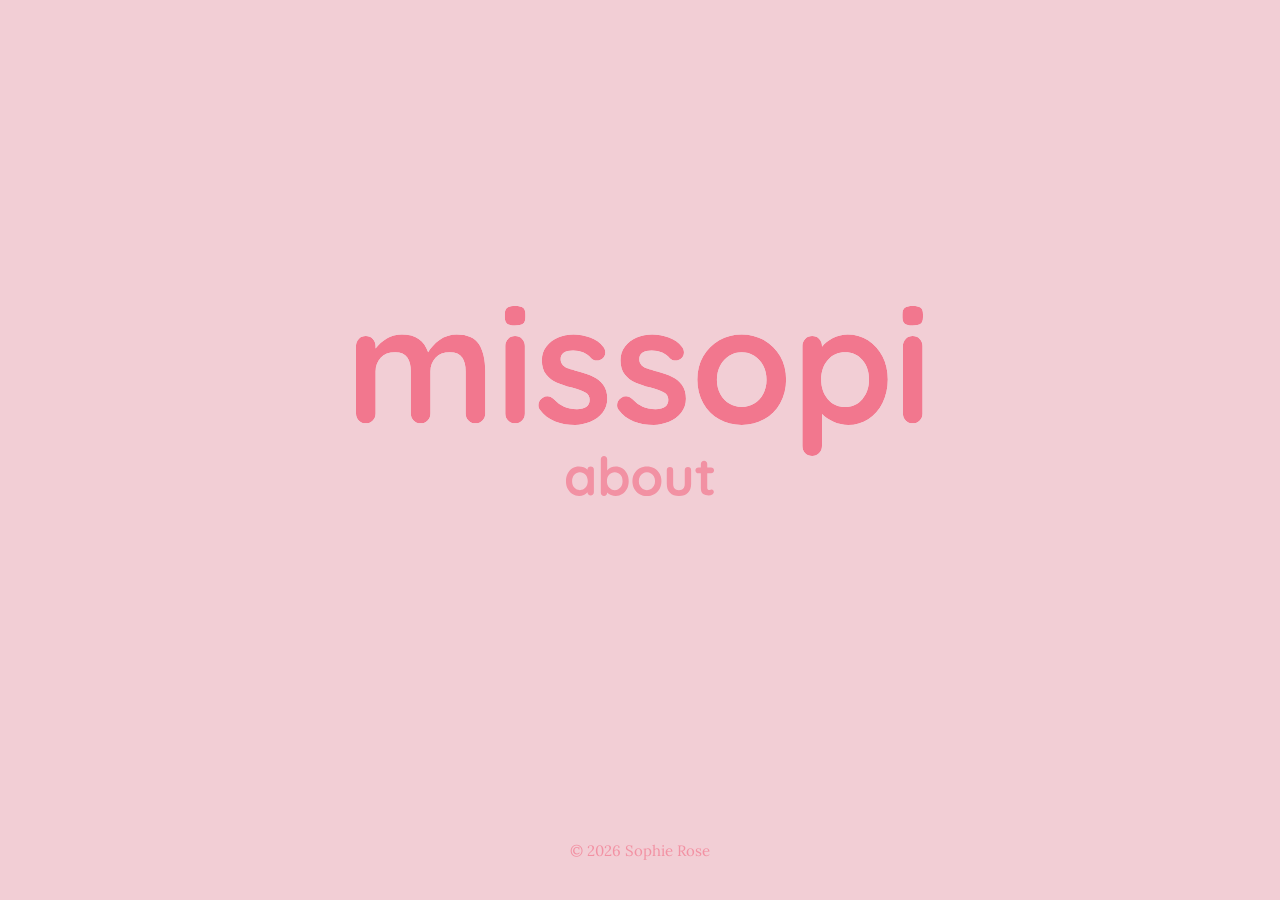
==== about.html @ a9b2e2d7 "Create pages for projects, blog and about links to navigate to" ====
<!doctype html>
<html lang="en" class="h-full">

<head>
  <meta charset="UTF-8">
  <meta name="viewport" content="width=device-width, initial-scale=1.0">
  <title>missopi</title>
  <link
    href="https://fonts.googleapis.com/css2?family=Poppins:wght@400;500;600;700&amp;family=Lora:wght@400;500;600&amp;family=Quicksand:wght@400;500;600;700&amp;display=swap"
    rel="stylesheet">
  <link rel="stylesheet" href="styles.css">
</head>

<body class="h-full w-full page-body font-body">
  <div class="page-content">
    <div class="w-full h-full overflow-auto">
      <div>
        <object id="logo-svg" data="svgs/1-cropped.svg" type="image/svg+xml" aria-label="missopi" width="350"
          height="120"></object>
      </div>
    </div>
    <div class="nav-title">
      <object id="about-svg" data="svgs/about.svg" type="image/svg+xml" aria-label="About missopi" width="180"
        height="40"></object>
    </div>
  </div>

  <!-- footer -->
  <footer class="w-full site-footer">
    <div class="max-w-6xl mx-auto text-center">
      <p class="font-body footer-text">© 2026 Sophie Rose</p>
    </div>
  </footer>
  <script src="scripts.js"></script>
</body>

</html>
---- styles.css ----
body.page-body {
  background: rgba(242, 206, 213);
  margin: 0;
  padding: 0;
  overflow-x: hidden;
  display: flex;
  align-items: center;
  flex-direction: column;
  min-height: 100vh;
}

.page-content {
  flex: 1;
  width: 100%;
  display: flex;
  flex-direction: column;
  align-items: center;
  justify-content: center;
}

.font-body {
  font-family: 'Lora', serif;
}

#logo-svg {
  height: 150px;
  width: auto;
  display: block;
}

#about-svg,
#blog-svg,
#projects-svg {
  opacity: 0;
  pointer-events: none;
}

.nav-links {
  display: flex;
  align-items: center;
  gap: 25px;
}

.nav-title {
  display: flex;
  align-items: flex-start;
}

#blog-svg,
#projects-svg {
  margin-top: 10px;
}

.site-footer {
  padding: 40px 24px;
  display: flex;
  justify-content: center;
  width: 100%;
}

.footer-text {
  color: #f291a3;
  font-size: 15px;
  margin: 0;
}
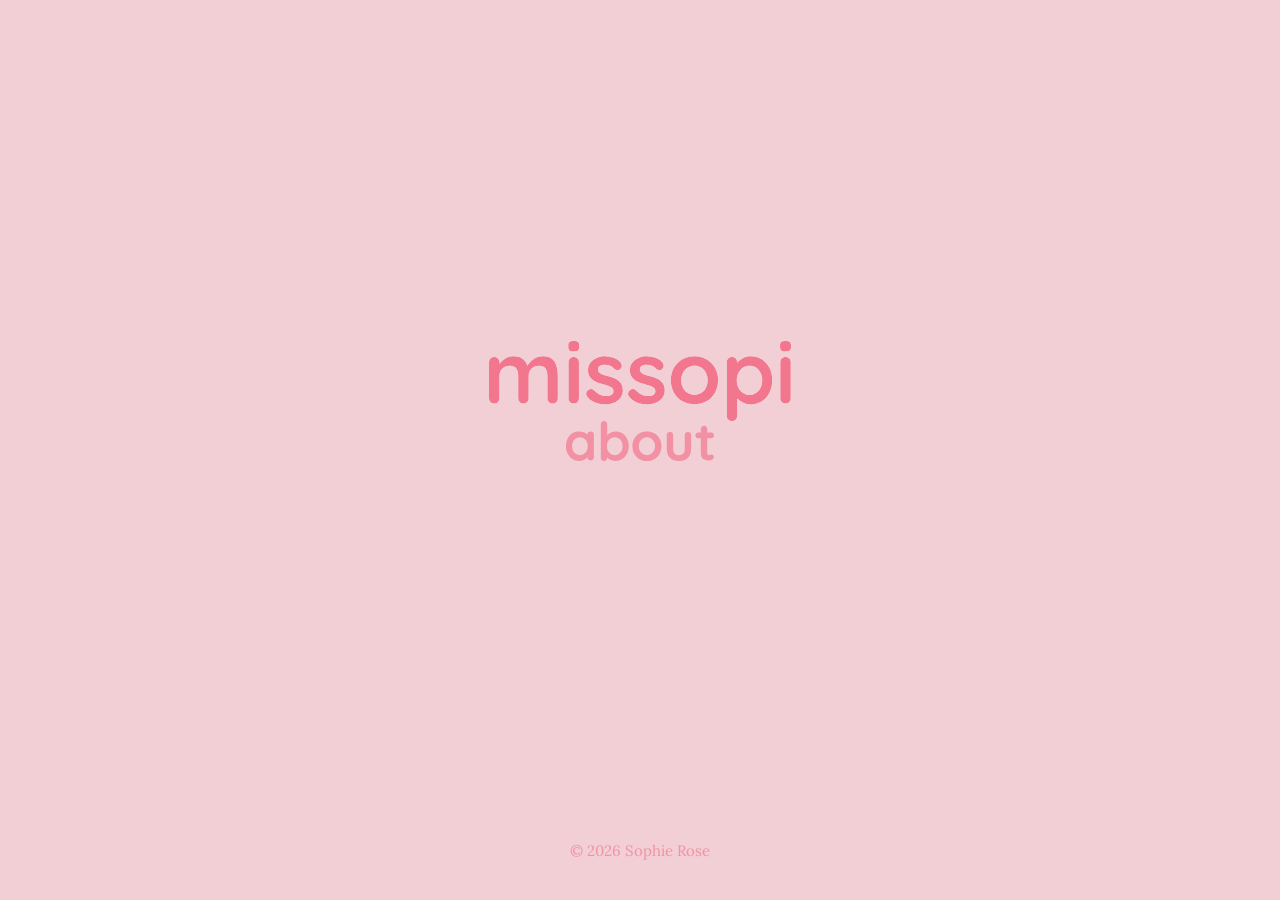
==== commit fd7b5f8c: "Resize missopi logo on linked pages and make it a clickable link to return to index.html" ====
--- a/about.html
+++ b/about.html
@@ -15,8 +15,10 @@
   <div class="page-content">
     <div class="w-full h-full overflow-auto">
       <div>
-        <object id="logo-svg" data="svgs/1-cropped.svg" type="image/svg+xml" aria-label="missopi" width="350"
-          height="120"></object>
+        <a href="index.html">
+          <object id="logo-svg-linked-page" data="svgs/1-cropped.svg" type="image/svg+xml" aria-label="missopi"
+            width="350" height="120"></object>
+        </a>
       </div>
     </div>
     <div class="nav-title">
@@ -34,4 +36,4 @@
   <script src="scripts.js"></script>
 </body>
 
-</html>
+</html>
--- a/styles.css
+++ b/styles.css
@@ -1,5 +1,5 @@
 body.page-body {
-  background: rgba(242, 206, 213);
+  background-color: rgb(242, 206, 213);
   margin: 0;
   padding: 0;
   overflow-x: hidden;
@@ -7,6 +7,23 @@
   align-items: center;
   flex-direction: column;
   min-height: 100vh;
+  position: relative;
+}
+
+.flower-background-layer {
+  position: fixed;
+  inset: 0;
+  width: 100vw;
+  height: 100vh;
+  object-fit: cover;
+  object-position: center;
+  pointer-events: none;
+  opacity: 0;
+  z-index: 0;
+}
+
+.flower-background-layer.is-ready {
+  opacity: 1;
 }
 
 .page-content {
@@ -16,6 +33,8 @@
   flex-direction: column;
   align-items: center;
   justify-content: center;
+  position: relative;
+  z-index: 1;
 }
 
 .font-body {
@@ -26,6 +45,13 @@
   height: 150px;
   width: auto;
   display: block;
+}
+
+#logo-svg-linked-page {
+  height: 80px;
+  width: auto;
+  display: block;
+  pointer-events: none;
 }
 
 #about-svg,
@@ -56,6 +82,8 @@
   display: flex;
   justify-content: center;
   width: 100%;
+  position: relative;
+  z-index: 1;
 }
 
 .footer-text {
@@ -63,3 +91,19 @@
   font-size: 15px;
   margin: 0;
 }
+
+@media (max-width: 768px) {
+  .nav-links {
+    flex-direction: column;
+    gap: 15%;
+  }
+  #about-svg {
+    margin-bottom: 10px;
+  }
+
+  #logo-svg {
+    width: min(85vw, 280px);
+    height: auto;
+    margin-bottom: 25%;
+  }
+}
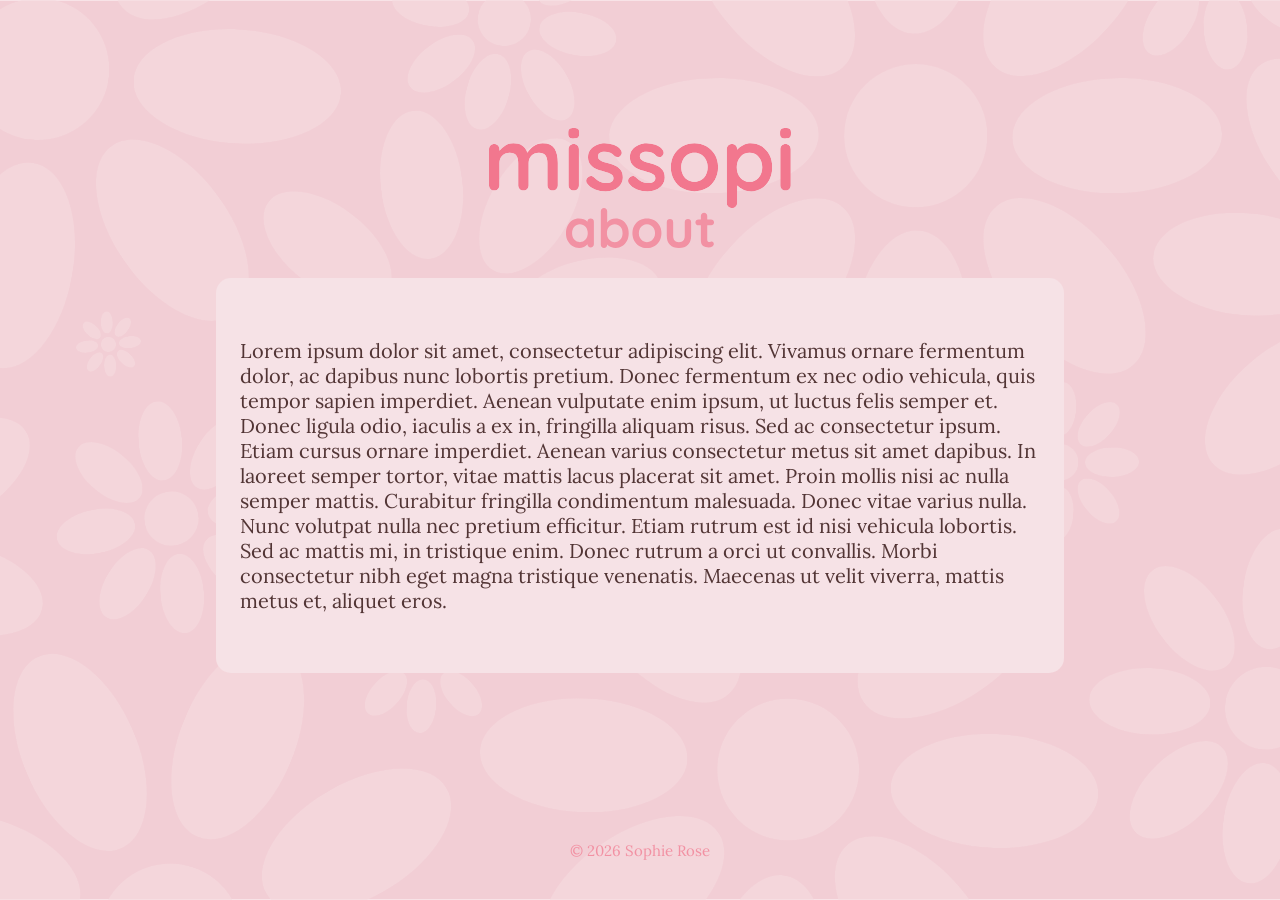
==== commit a97888c5: "Add flower background to linked pages and lighten colour of content box" ====
--- a/about.html
+++ b/about.html
@@ -11,7 +11,7 @@
   <link rel="stylesheet" href="styles.css">
 </head>
 
-<body class="h-full w-full page-body font-body">
+<body class="h-full w-full link-page-body font-body">
   <div class="page-content">
     <div class="w-full h-full overflow-auto">
       <div>
@@ -25,6 +25,14 @@
       <object id="about-svg" data="svgs/about.svg" type="image/svg+xml" aria-label="About missopi" width="180"
         height="40"></object>
     </div>
+    <div class="about-content-box">
+      <p class="about-text">Lorem ipsum dolor sit amet, consectetur adipiscing elit. Vivamus ornare fermentum dolor, ac dapibus nunc lobortis pretium. 
+        Donec fermentum ex nec odio vehicula, quis tempor sapien imperdiet. Aenean vulputate enim ipsum, ut luctus felis semper et. Donec ligula odio, iaculis a ex in, fringilla aliquam risus. 
+        Sed ac consectetur ipsum. Etiam cursus ornare imperdiet. Aenean varius consectetur metus sit amet dapibus. In laoreet semper tortor, vitae mattis lacus placerat sit amet. Proin mollis nisi ac nulla semper mattis. 
+        Curabitur fringilla condimentum malesuada. Donec vitae varius nulla. Nunc volutpat nulla nec pretium efficitur. Etiam rutrum est id nisi vehicula lobortis. Sed ac mattis mi, in tristique enim. Donec rutrum a orci ut convallis. 
+        Morbi consectetur nibh eget magna tristique venenatis. Maecenas ut velit viverra, mattis metus et, aliquet eros. 
+      </p>
+    </div>
   </div>
 
   <!-- footer -->
@@ -36,4 +44,4 @@
   <script src="scripts.js"></script>
 </body>
 
-</html>+</html>
--- a/styles.css
+++ b/styles.css
@@ -1,5 +1,19 @@
 body.page-body {
   background-color: rgb(242, 206, 213);
+  margin: 0;
+  padding: 0;
+  overflow-x: hidden;
+  display: flex;
+  align-items: center;
+  flex-direction: column;
+  min-height: 100vh;
+  position: relative;
+}
+
+body.link-page-body {
+  background-image: url('svgs/flower-background.svg');
+  background-size: cover;
+  background-position: center;
   margin: 0;
   padding: 0;
   overflow-x: hidden;
@@ -70,6 +84,7 @@
 .nav-title {
   display: flex;
   align-items: flex-start;
+  margin-bottom: 30px;
 }
 
 #blog-svg,
@@ -92,6 +107,29 @@
   margin: 0;
 }
 
+/* About page styles */
+
+.about-content-box {
+  display: flex;
+  background-color: #f6e2e6;
+  border-radius: 15px;
+  flex-direction: column;
+  align-items: center;
+  justify-content: center;
+  padding: 40px 24px;
+  max-width: 800px;
+  margin: 0 auto;
+} 
+
+.about-text {
+  font-size: 20px;
+  color: #523535;
+  font-weight: 400;
+  margin: 20px 0;
+}
+
+/* Responsive styles */
+
 @media (max-width: 768px) {
   .nav-links {
     flex-direction: column;
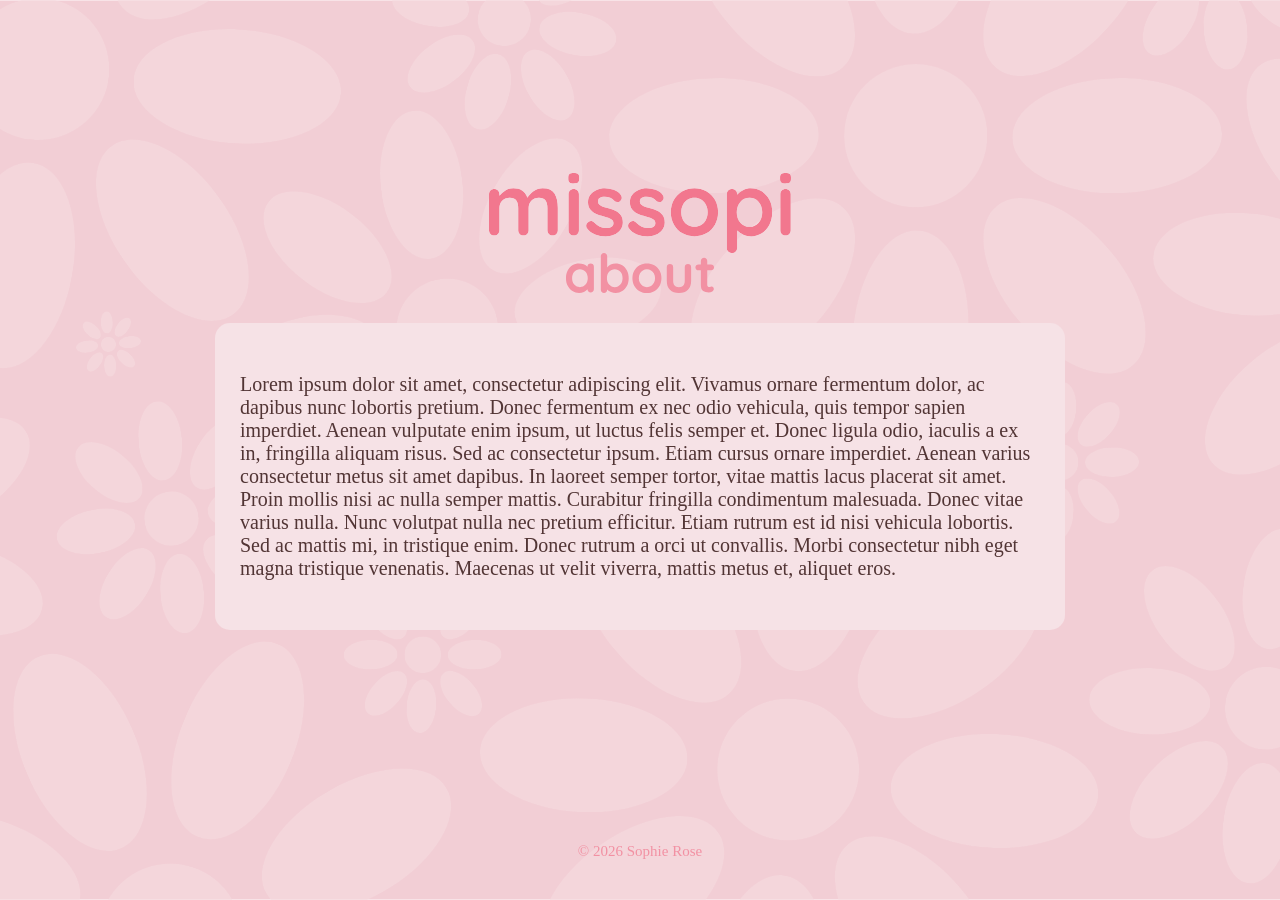
==== commit c2ef2ff7: "Alter class name" ====
--- a/about.html
+++ b/about.html
@@ -25,7 +25,7 @@
       <object id="about-svg" data="svgs/about.svg" type="image/svg+xml" aria-label="About missopi" width="180"
         height="40"></object>
     </div>
-    <div class="about-content-box">
+    <div class="content-box">
       <p class="about-text">Lorem ipsum dolor sit amet, consectetur adipiscing elit. Vivamus ornare fermentum dolor, ac dapibus nunc lobortis pretium. 
         Donec fermentum ex nec odio vehicula, quis tempor sapien imperdiet. Aenean vulputate enim ipsum, ut luctus felis semper et. Donec ligula odio, iaculis a ex in, fringilla aliquam risus. 
         Sed ac consectetur ipsum. Etiam cursus ornare imperdiet. Aenean varius consectetur metus sit amet dapibus. In laoreet semper tortor, vitae mattis lacus placerat sit amet. Proin mollis nisi ac nulla semper mattis. 
--- a/styles.css
+++ b/styles.css
@@ -52,8 +52,10 @@
 }
 
 .font-body {
-  font-family: 'Lora', serif;
+  font-family: 'Quicksand', serif;
 }
+
+/* SVGs */
 
 #logo-svg {
   height: 150px;
@@ -81,6 +83,11 @@
   gap: 25px;
 }
 
+.nav-link { color: #f291a3 }
+.nav-link:hover { color: #f2778e }
+.nav-link svg [fill]:not([fill="none"]) { fill: currentColor }
+.nav-link svg [stroke]:not([stroke="none"]) { stroke: currentColor }
+
 .nav-title {
   display: flex;
   align-items: flex-start;
@@ -91,6 +98,8 @@
 #projects-svg {
   margin-top: 10px;
 }
+
+/* Footer styles */
 
 .site-footer {
   padding: 40px 24px;
@@ -107,16 +116,41 @@
   margin: 0;
 }
 
+/* Blog page styles */
+
+.blog-post {
+  display: flex;
+  align-items: center;
+  margin-bottom: 20px;
+}
+
+.blog-post-title {
+  color: inherit /* Inherit color from the link */;
+  transition: color 0.3s ease;
+  font-size: 34px;
+  font-weight: 500;
+  margin-left: 20px;
+}
+
+.blog-post a {
+  color: #523535;
+  text-decoration: none;
+}
+
+.blog-post a:hover {
+  color: #f2778e; /* A soft pink that matches the flower easter egg */
+}
+
 /* About page styles */
 
-.about-content-box {
+.content-box {
   display: flex;
   background-color: #f6e2e6;
   border-radius: 15px;
   flex-direction: column;
   align-items: center;
   justify-content: center;
-  padding: 40px 24px;
+  padding: 30px 25px;
   max-width: 800px;
   margin: 0 auto;
 } 
@@ -124,7 +158,7 @@
 .about-text {
   font-size: 20px;
   color: #523535;
-  font-weight: 400;
+  font-weight: 500;
   margin: 20px 0;
 }
 
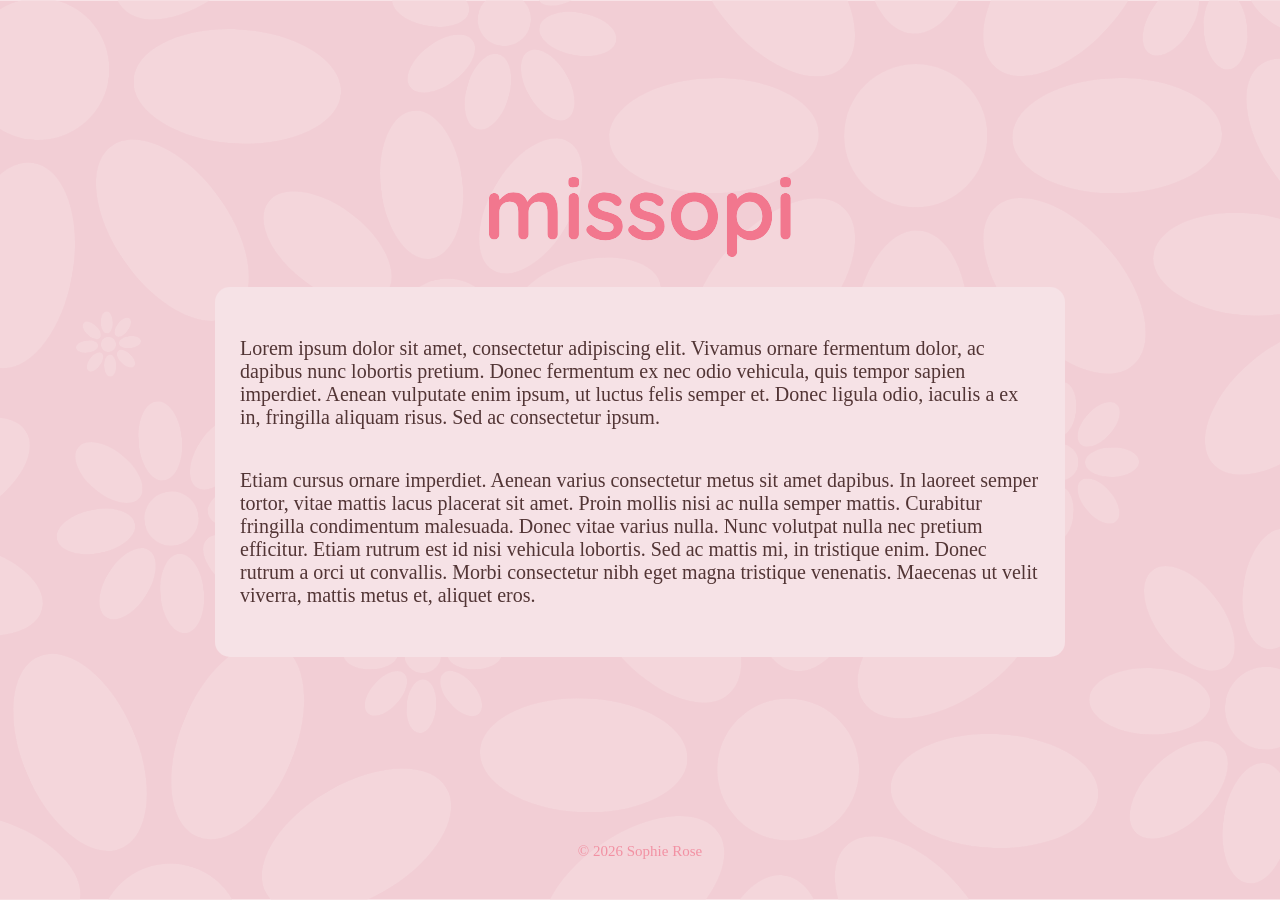
==== commit 5e95f63f: "Get rid of nav-titles. I don't think they're needed.  Add hover over animation to nav-links" ====
--- a/about.html
+++ b/about.html
@@ -21,14 +21,12 @@
         </a>
       </div>
     </div>
-    <div class="nav-title">
-      <object id="about-svg" data="svgs/about.svg" type="image/svg+xml" aria-label="About missopi" width="180"
-        height="40"></object>
-    </div>
     <div class="content-box">
       <p class="about-text">Lorem ipsum dolor sit amet, consectetur adipiscing elit. Vivamus ornare fermentum dolor, ac dapibus nunc lobortis pretium. 
         Donec fermentum ex nec odio vehicula, quis tempor sapien imperdiet. Aenean vulputate enim ipsum, ut luctus felis semper et. Donec ligula odio, iaculis a ex in, fringilla aliquam risus. 
-        Sed ac consectetur ipsum. Etiam cursus ornare imperdiet. Aenean varius consectetur metus sit amet dapibus. In laoreet semper tortor, vitae mattis lacus placerat sit amet. Proin mollis nisi ac nulla semper mattis. 
+        Sed ac consectetur ipsum. 
+      </p>
+      <p class="about-text">Etiam cursus ornare imperdiet. Aenean varius consectetur metus sit amet dapibus. In laoreet semper tortor, vitae mattis lacus placerat sit amet. Proin mollis nisi ac nulla semper mattis. 
         Curabitur fringilla condimentum malesuada. Donec vitae varius nulla. Nunc volutpat nulla nec pretium efficitur. Etiam rutrum est id nisi vehicula lobortis. Sed ac mattis mi, in tristique enim. Donec rutrum a orci ut convallis. 
         Morbi consectetur nibh eget magna tristique venenatis. Maecenas ut velit viverra, mattis metus et, aliquet eros. 
       </p>
--- a/styles.css
+++ b/styles.css
@@ -68,6 +68,7 @@
   width: auto;
   display: block;
   pointer-events: none;
+  margin: 30px;
 }
 
 #about-svg,
@@ -81,17 +82,6 @@
   display: flex;
   align-items: center;
   gap: 25px;
-}
-
-.nav-link { color: #f291a3 }
-.nav-link:hover { color: #f2778e }
-.nav-link svg [fill]:not([fill="none"]) { fill: currentColor }
-.nav-link svg [stroke]:not([stroke="none"]) { stroke: currentColor }
-
-.nav-title {
-  display: flex;
-  align-items: flex-start;
-  margin-bottom: 30px;
 }
 
 #blog-svg,
@@ -127,7 +117,7 @@
 .blog-post-title {
   color: inherit /* Inherit color from the link */;
   transition: color 0.3s ease;
-  font-size: 34px;
+  font-size: 28px;
   font-weight: 500;
   margin-left: 20px;
 }
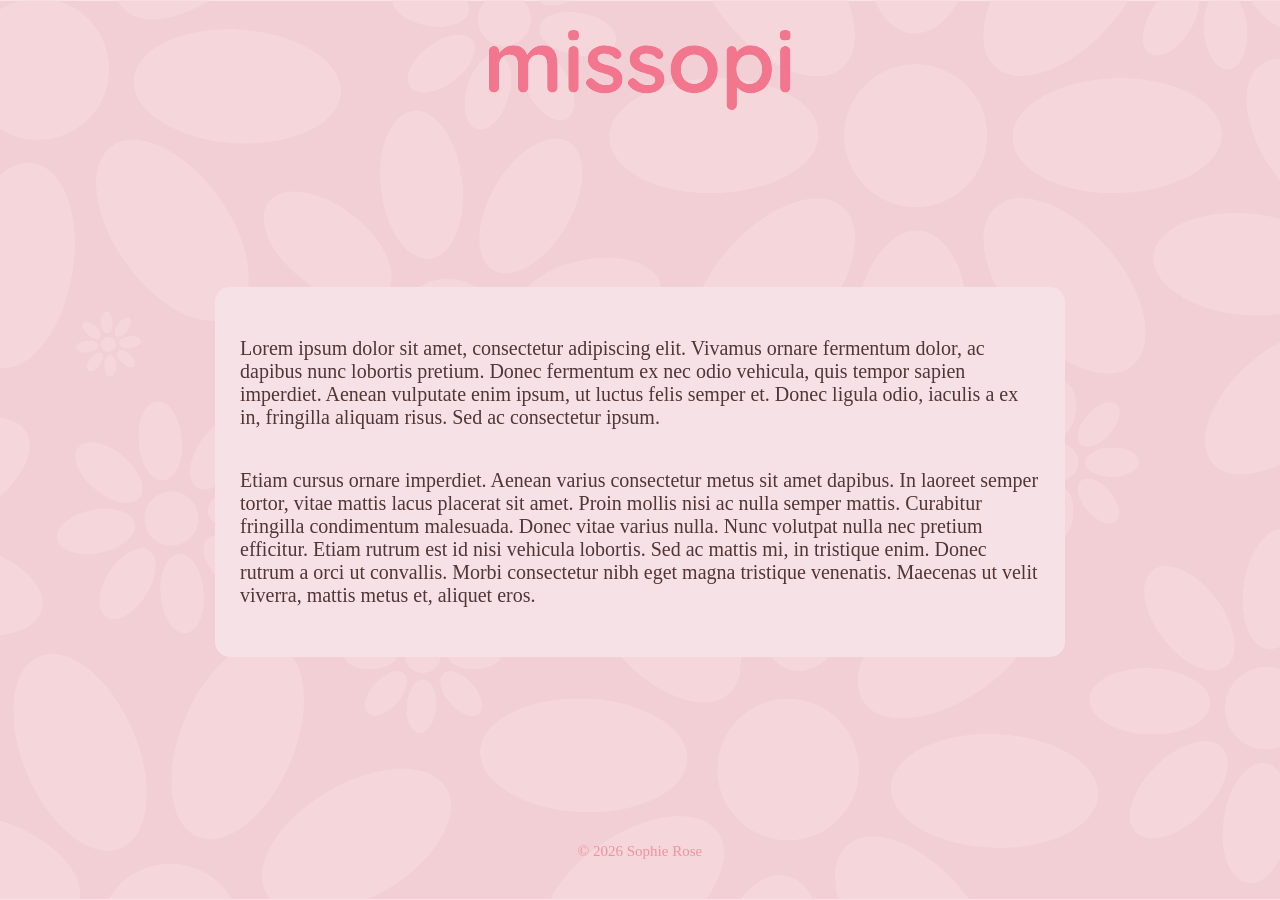
==== commit 449759a3: "Add animation for page tranisition from index.html" ====
--- a/about.html
+++ b/about.html
@@ -14,8 +14,8 @@
 <body class="h-full w-full link-page-body font-body">
   <div class="page-content">
     <div class="w-full h-full overflow-auto">
-      <div>
-        <a href="index.html">
+      <div class="linked-page-logo-slot">
+        <a href="index.html" class="linked-page-logo-link">
           <object id="logo-svg-linked-page" data="svgs/1-cropped.svg" type="image/svg+xml" aria-label="missopi"
             width="350" height="120"></object>
         </a>
--- a/styles.css
+++ b/styles.css
@@ -22,6 +22,22 @@
   flex-direction: column;
   min-height: 100vh;
   position: relative;
+}
+
+.linked-page-logo-slot {
+  width: 100%;
+  min-height: 140px;
+  display: flex;
+  justify-content: center;
+}
+
+.linked-page-logo-link {
+  position: fixed;
+  top: 30px;
+  left: 50%;
+  transform: translateX(-50%);
+  display: block;
+  z-index: 2;
 }
 
 .flower-background-layer {
@@ -68,7 +84,7 @@
   width: auto;
   display: block;
   pointer-events: none;
-  margin: 30px;
+  margin: 0;
 }
 
 #about-svg,
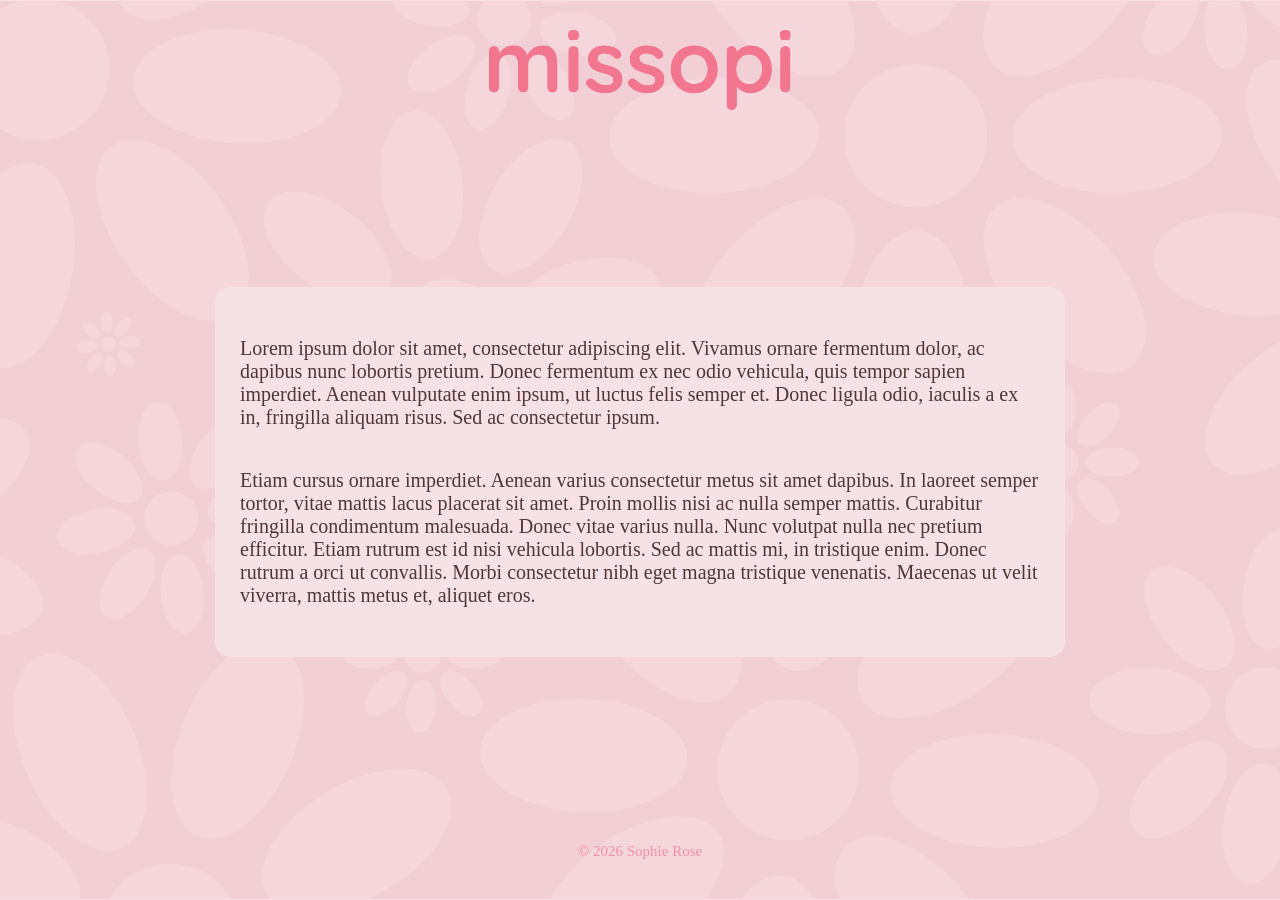
==== commit 563b9e05: "Fix mobile logo page transition alignment" ====
--- a/about.html
+++ b/about.html
@@ -16,8 +16,7 @@
     <div class="w-full h-full overflow-auto">
       <div class="linked-page-logo-slot">
         <a href="index.html" class="linked-page-logo-link">
-          <object id="logo-svg-linked-page" data="svgs/1-cropped.svg" type="image/svg+xml" aria-label="missopi"
-            width="350" height="120"></object>
+          <img id="logo-svg-linked-page" src="svgs/1-cropped.svg" alt="missopi" width="350" height="120">
         </a>
       </div>
     </div>
--- a/styles.css
+++ b/styles.css
@@ -171,6 +171,10 @@
 /* Responsive styles */
 
 @media (max-width: 768px) {
+  .linked-page-logo-slot {
+    min-height: 170px;
+  }
+
   .nav-links {
     flex-direction: column;
     gap: 15%;
@@ -184,4 +188,9 @@
     height: auto;
     margin-bottom: 25%;
   }
+
+  #logo-svg-linked-page {
+    width: min(85vw, 280px);
+    height: auto;
+  }
 }
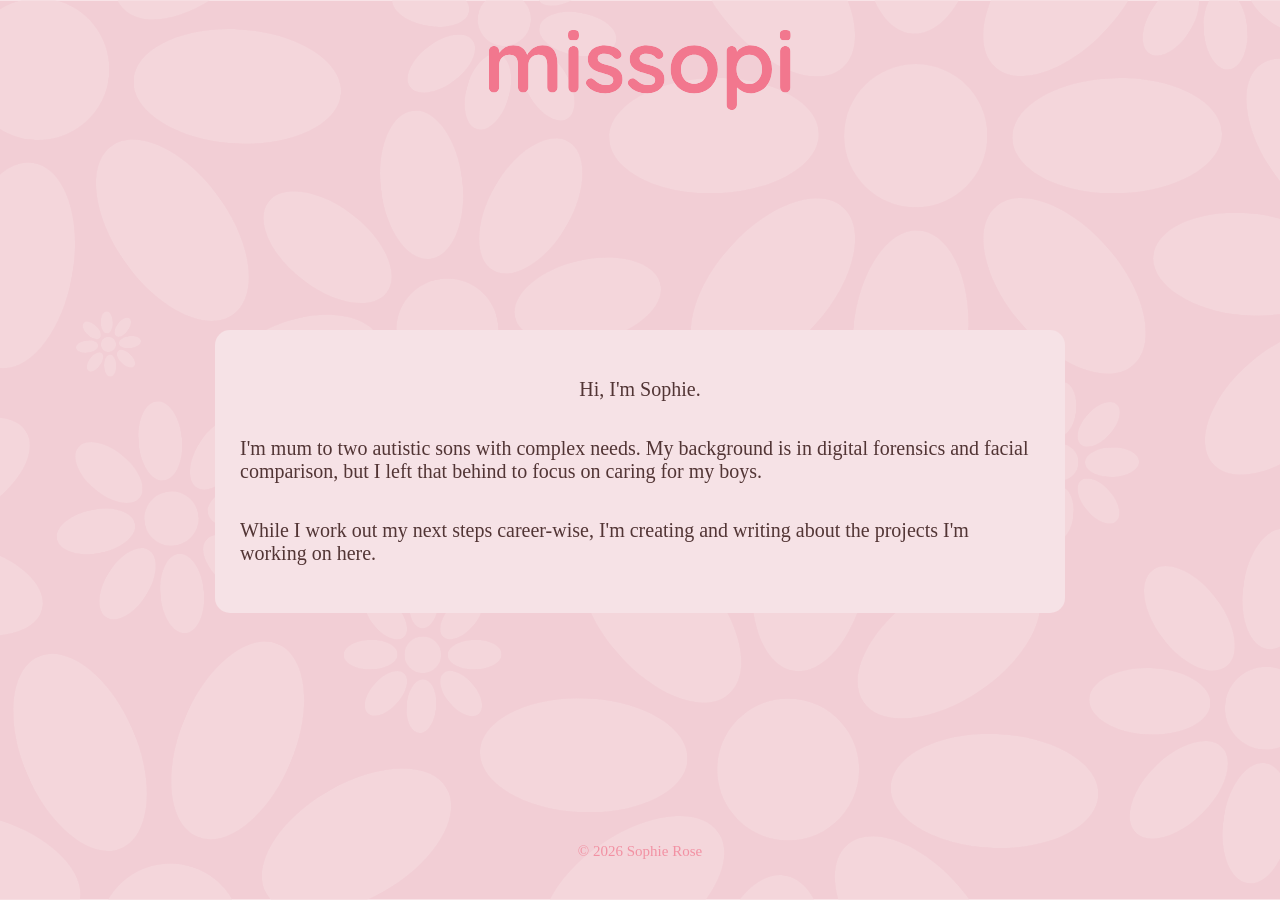
==== commit 83282cca: "Alter about info" ====
--- a/about.html
+++ b/about.html
@@ -21,13 +21,10 @@
       </div>
     </div>
     <div class="content-box">
-      <p class="about-text">Lorem ipsum dolor sit amet, consectetur adipiscing elit. Vivamus ornare fermentum dolor, ac dapibus nunc lobortis pretium. 
-        Donec fermentum ex nec odio vehicula, quis tempor sapien imperdiet. Aenean vulputate enim ipsum, ut luctus felis semper et. Donec ligula odio, iaculis a ex in, fringilla aliquam risus. 
-        Sed ac consectetur ipsum. 
+      <p class="about-text">Hi, I'm Sophie. </p>
+      <p class="about-text">I'm mum to two autistic sons with complex needs. My background is in digital forensics and facial comparison, but I left that behind to focus on caring for my boys. 
       </p>
-      <p class="about-text">Etiam cursus ornare imperdiet. Aenean varius consectetur metus sit amet dapibus. In laoreet semper tortor, vitae mattis lacus placerat sit amet. Proin mollis nisi ac nulla semper mattis. 
-        Curabitur fringilla condimentum malesuada. Donec vitae varius nulla. Nunc volutpat nulla nec pretium efficitur. Etiam rutrum est id nisi vehicula lobortis. Sed ac mattis mi, in tristique enim. Donec rutrum a orci ut convallis. 
-        Morbi consectetur nibh eget magna tristique venenatis. Maecenas ut velit viverra, mattis metus et, aliquet eros. 
+      <p class="about-text">While I work out my next steps career-wise, I'm creating and writing about the projects I'm working on here. 
       </p>
     </div>
   </div>
--- a/styles.css
+++ b/styles.css
@@ -165,12 +165,18 @@
   font-size: 20px;
   color: #523535;
   font-weight: 500;
-  margin: 20px 0;
+  margin: 18px 0;
 }
 
 /* Responsive styles */
 
 @media (max-width: 768px) {
+  .content-box {
+    width: calc(100% - 42px);
+    margin-inline: 16px;
+    box-sizing: border-box;
+  }
+
   .linked-page-logo-slot {
     min-height: 170px;
   }
